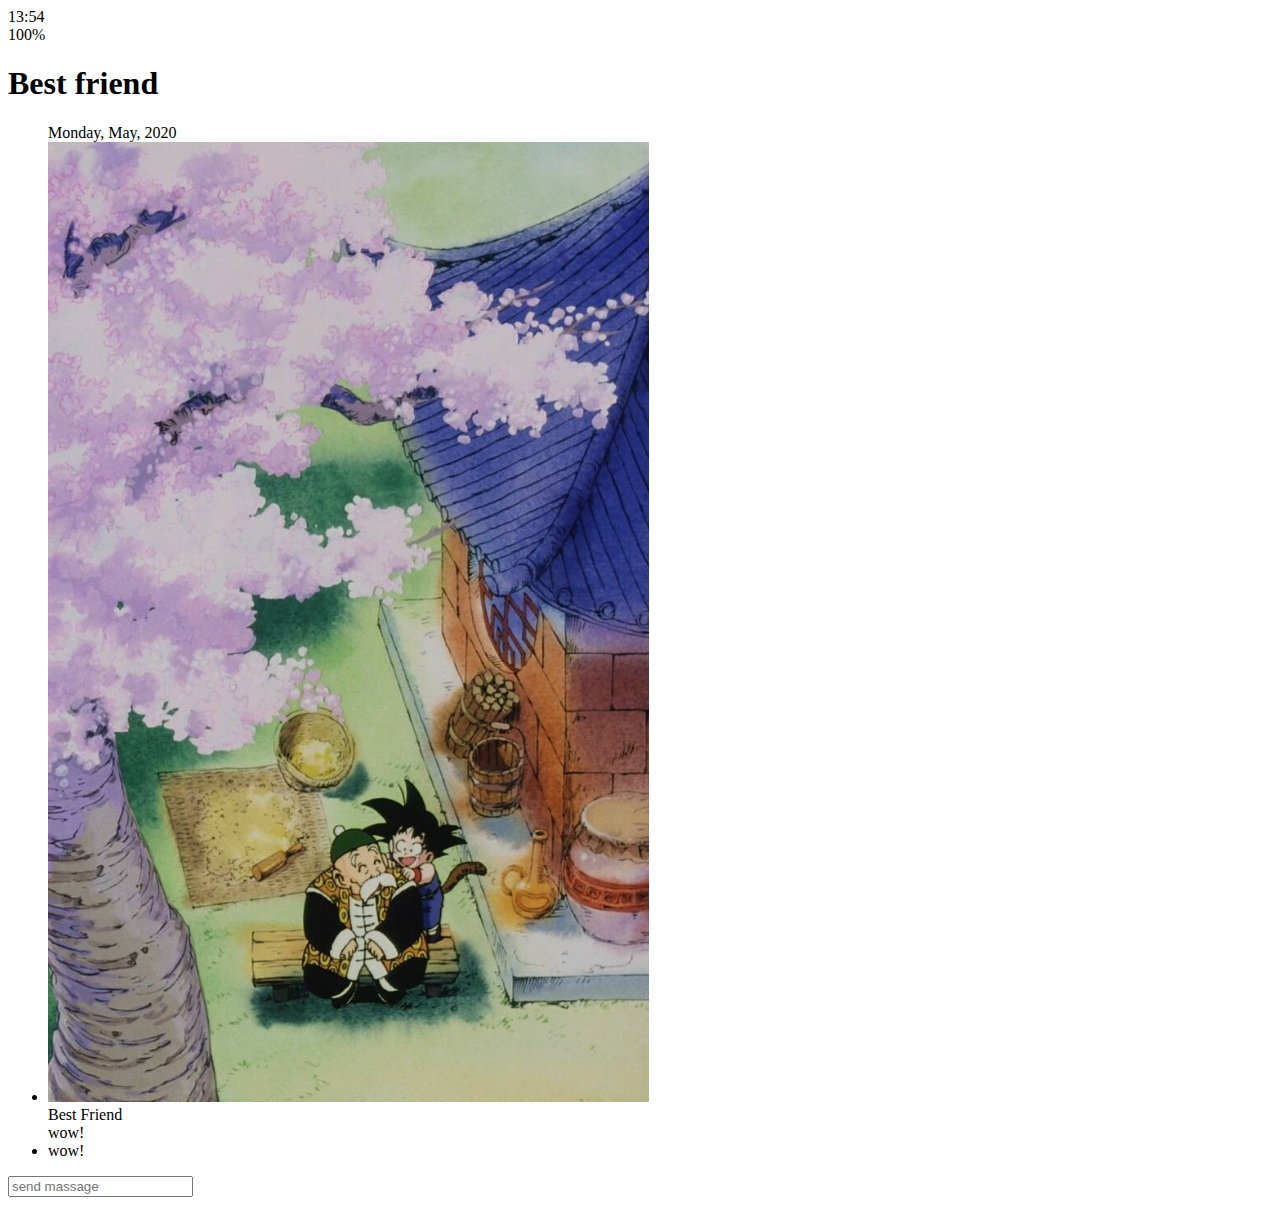
==== chat.html @ 14090994 "html update" ====
<!DOCTYPE html>
<html lang="en">

<head>
    <meta charset="UTF-8">
    <meta name="viewport" content="width=device-width, initial-scale=1.0">
    <link rel="stylesheet" href="https://use.fontawesome.com/releases/v5.13.0/css/all.css"
        integrity="sha384-Bfad6CLCknfcloXFOyFnlgtENryhrpZCe29RTifKEixXQZ38WheV+i/6YWSzkz3V" crossorigin="anonymous">
    <title>Chat | Kakao Clone</title>
</head>

<body>
    <div class="status-bar">
        <div class="status-bar__column">
            <span class="status-bar__clock">13:54 </span>
        </div>
        <div class="status-bar__column">
            <i class="fas fa-clock"></i>
            <i class="fas fa-volume-mute"></i>
            <i class="fas fa-wifi"></i>
            <span class="status-bar__battery-level">100%</span>
            <i class="fas fa-battery-full"></i>
        </div>
    </div>
    <header class="header">
        <div class="header__header-column">
            <div class="header__back-btn">
                <a href="index.html">
                    <i class="fas fa-arrow-left fa-2x"></i>
                </a>
            </div>
            <h1 class="header__title">Best friend</h1>
        </div>
        <div class="header__header-column">
            <span class="header__icon">
                <i class="fas fa-search"></i>
            </span>
            <div class="header__icon">
                <i class="fas fa-bars"></i>
            </div>
        </div>
    </header>
    <main class="chat">
        <ul class="chat__massages">
            <span class="chat__timestamp">Monday, May, 2020</span>
            <li class="incoming__massage massage">
                <img src="image/dragonball.jpg" class="g-avatar massage avatar" />
                <div class="massage__content">
                    <span class="massage__author">Best Friend</span>
                    <div class="massage__bubble">
                        wow!
                    </div>
                </div>
                <span class="massage__timestamp"></span>
            </li>
            <li class="incoming__massage massage">
                <span class="massage__timestamp"></span>
                <div class="massage__content">
                    <div class="massage__bubble">
                        wow!
                    </div>
                </div>

            </li>
        </ul>
    </main>
    <div class="chat__write">
        <div class="chat_write-column">
            <i class="fas fa-plus-square"></i>
        </div>
        <div class="chat_write-column">
            <input type="text" placeholder="send massage" class="chat__write-input">
        </div>
        <div class="chat_write-column">
            <span class="chat__icon">
                <i class="far fa-smile-wink"></i>
            </span>
            <span class="chat__icon">
                <i class="fas fa-microphone"></i>
            </span>
        </div>
    </div>
</body>

</html>
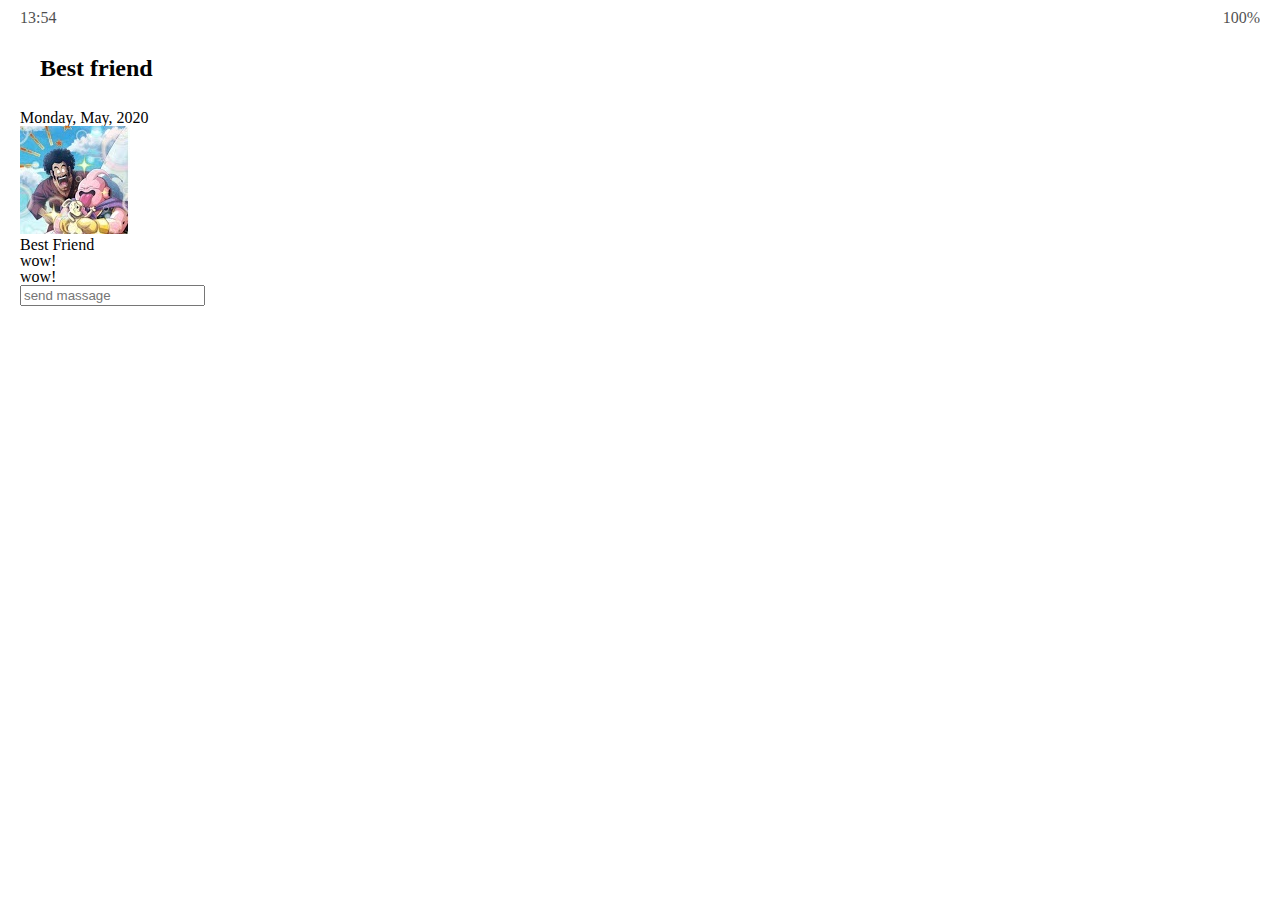
==== commit 15536255: "kakao update" ====
--- a/chat.html
+++ b/chat.html
@@ -6,6 +6,7 @@
     <meta name="viewport" content="width=device-width, initial-scale=1.0">
     <link rel="stylesheet" href="https://use.fontawesome.com/releases/v5.13.0/css/all.css"
         integrity="sha384-Bfad6CLCknfcloXFOyFnlgtENryhrpZCe29RTifKEixXQZ38WheV+i/6YWSzkz3V" crossorigin="anonymous">
+    <link rel="stylesheet" href="css/styles.css">
     <title>Chat | Kakao Clone</title>
 </head>
 
@@ -26,7 +27,7 @@
         <div class="header__header-column">
             <div class="header__back-btn">
                 <a href="index.html">
-                    <i class="fas fa-arrow-left fa-2x"></i>
+                    <i class="fas fa-arrow-left "></i>
                 </a>
             </div>
             <h1 class="header__title">Best friend</h1>
@@ -35,9 +36,9 @@
             <span class="header__icon">
                 <i class="fas fa-search"></i>
             </span>
-            <div class="header__icon">
+            <span class="header__icon">
                 <i class="fas fa-bars"></i>
-            </div>
+            </span>
         </div>
     </header>
     <main class="chat">
--- a/css/styles.css
+++ b/css/styles.css
@@ -0,0 +1,22 @@
+@import url('https://fonts.googleapis.com/css2?family=Open+Sans:400,600');
+@import "reset.css";
+@import "status-bar.css";
+@import "header.css";
+@import "nav-bar.css";
+
+*{
+    box-sizing: border-box;
+}
+
+body{
+    background-color: white;
+    padding: 10px 20px;
+    color: #020202;
+    font-family: "open sans" -apple-system, BlinkMacSystemFont, 'Segoe UI', Roboto, Oxygen, Ubuntu, Cantarell, 'Open Sans', 'Helvetica Neue', sans-serif;
+    
+
+}
+
+a {
+    color:inherit;
+}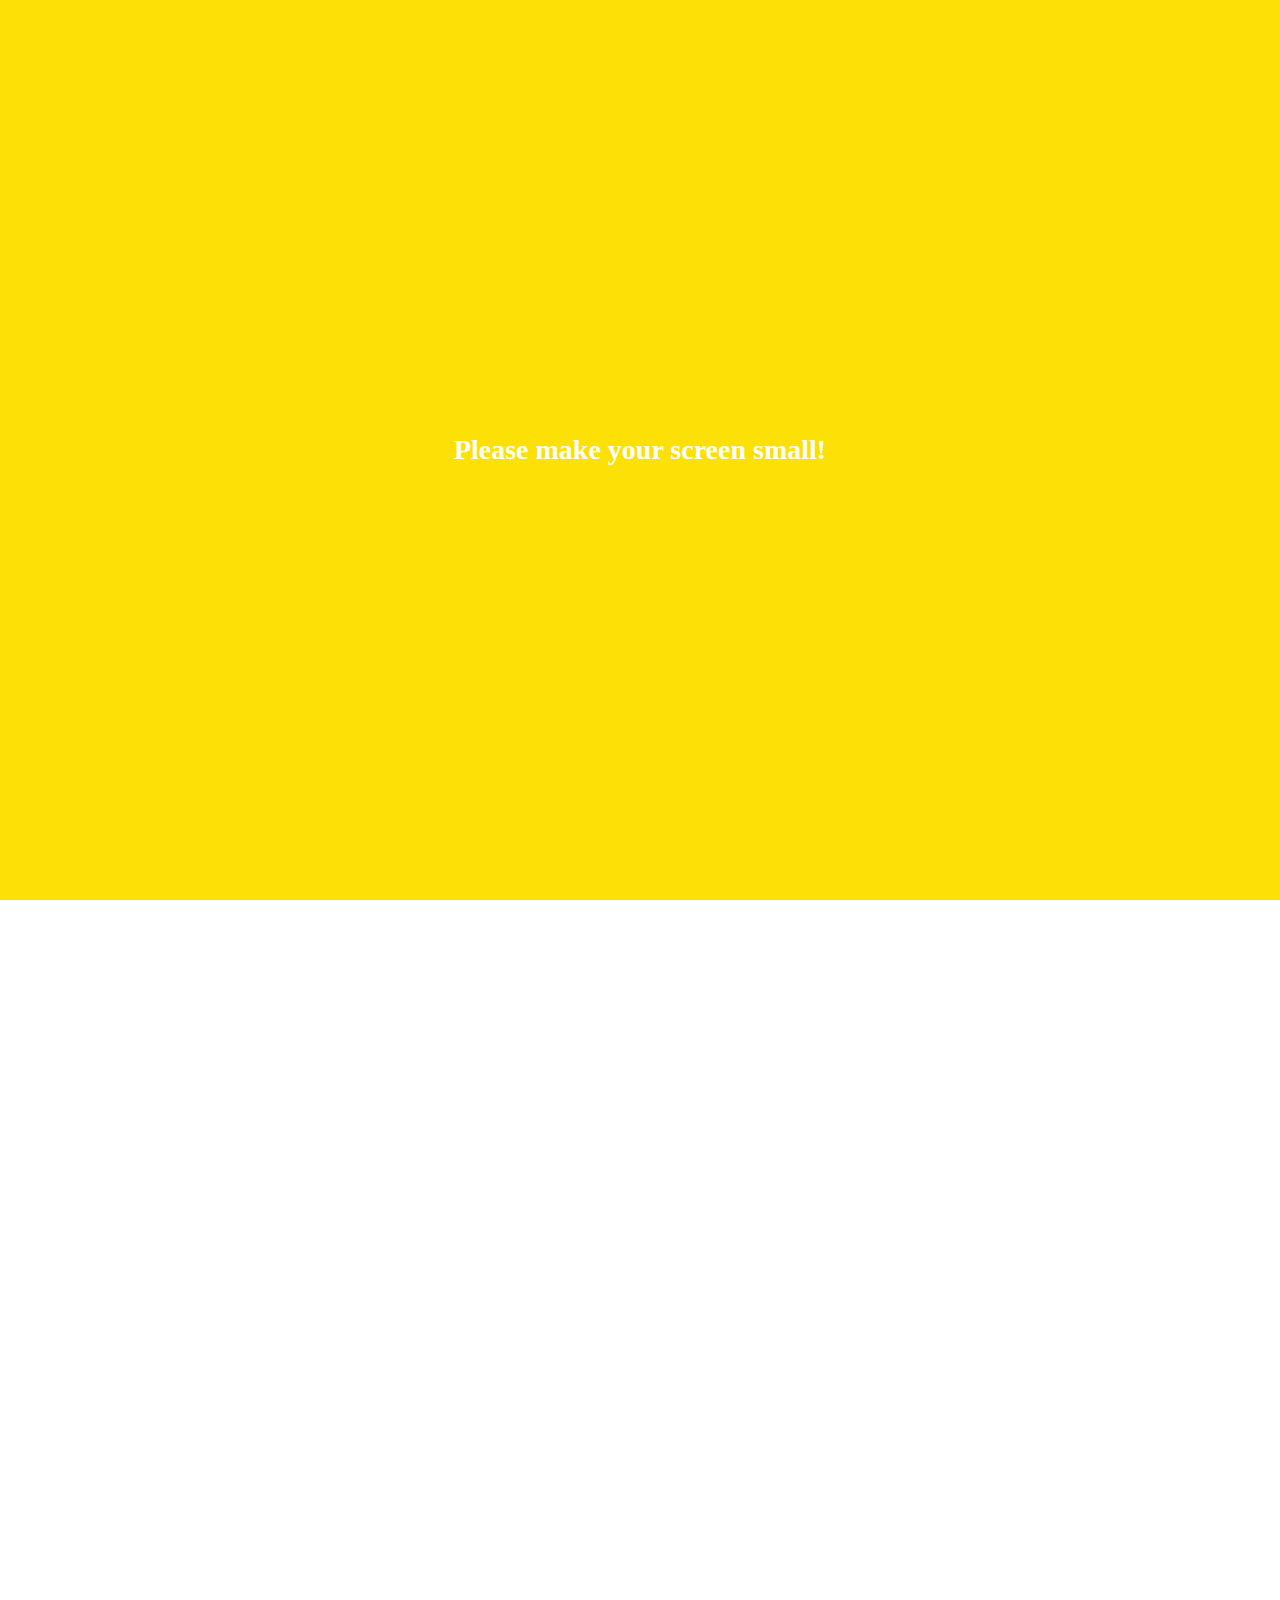
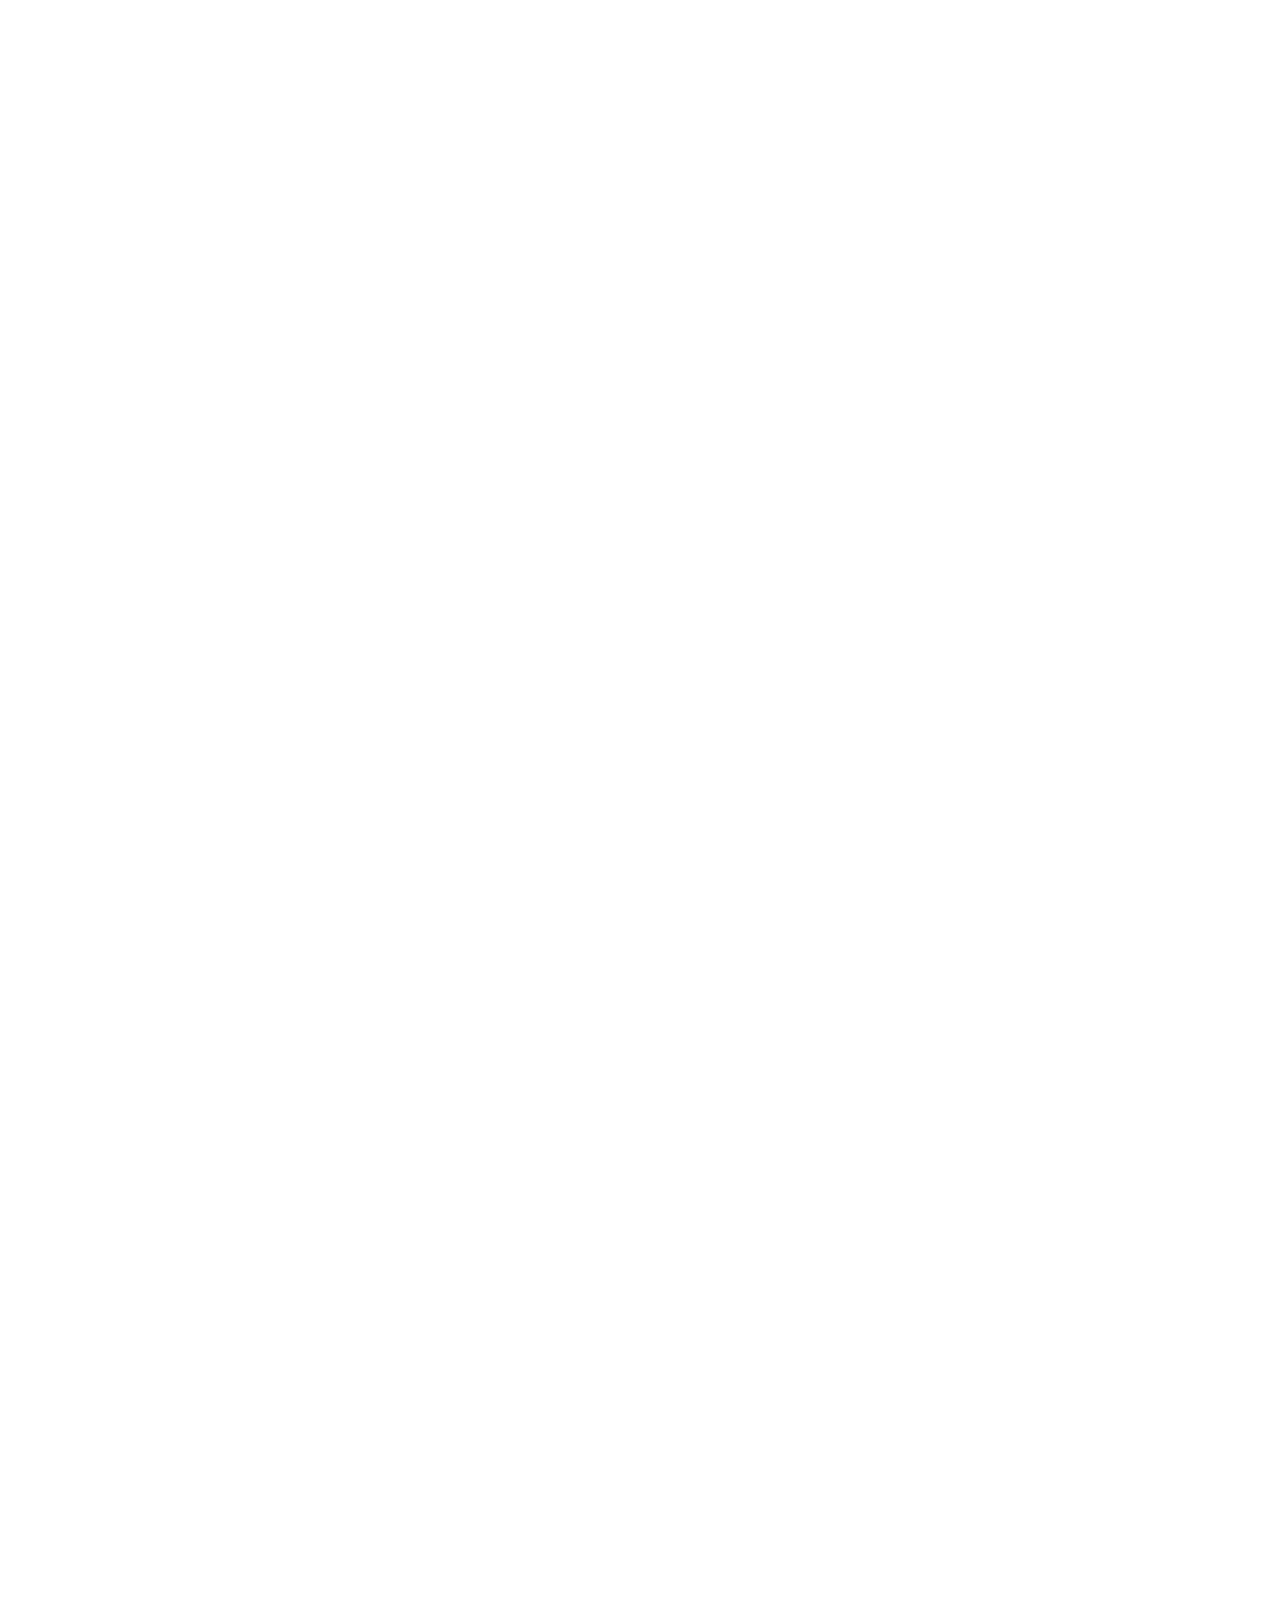
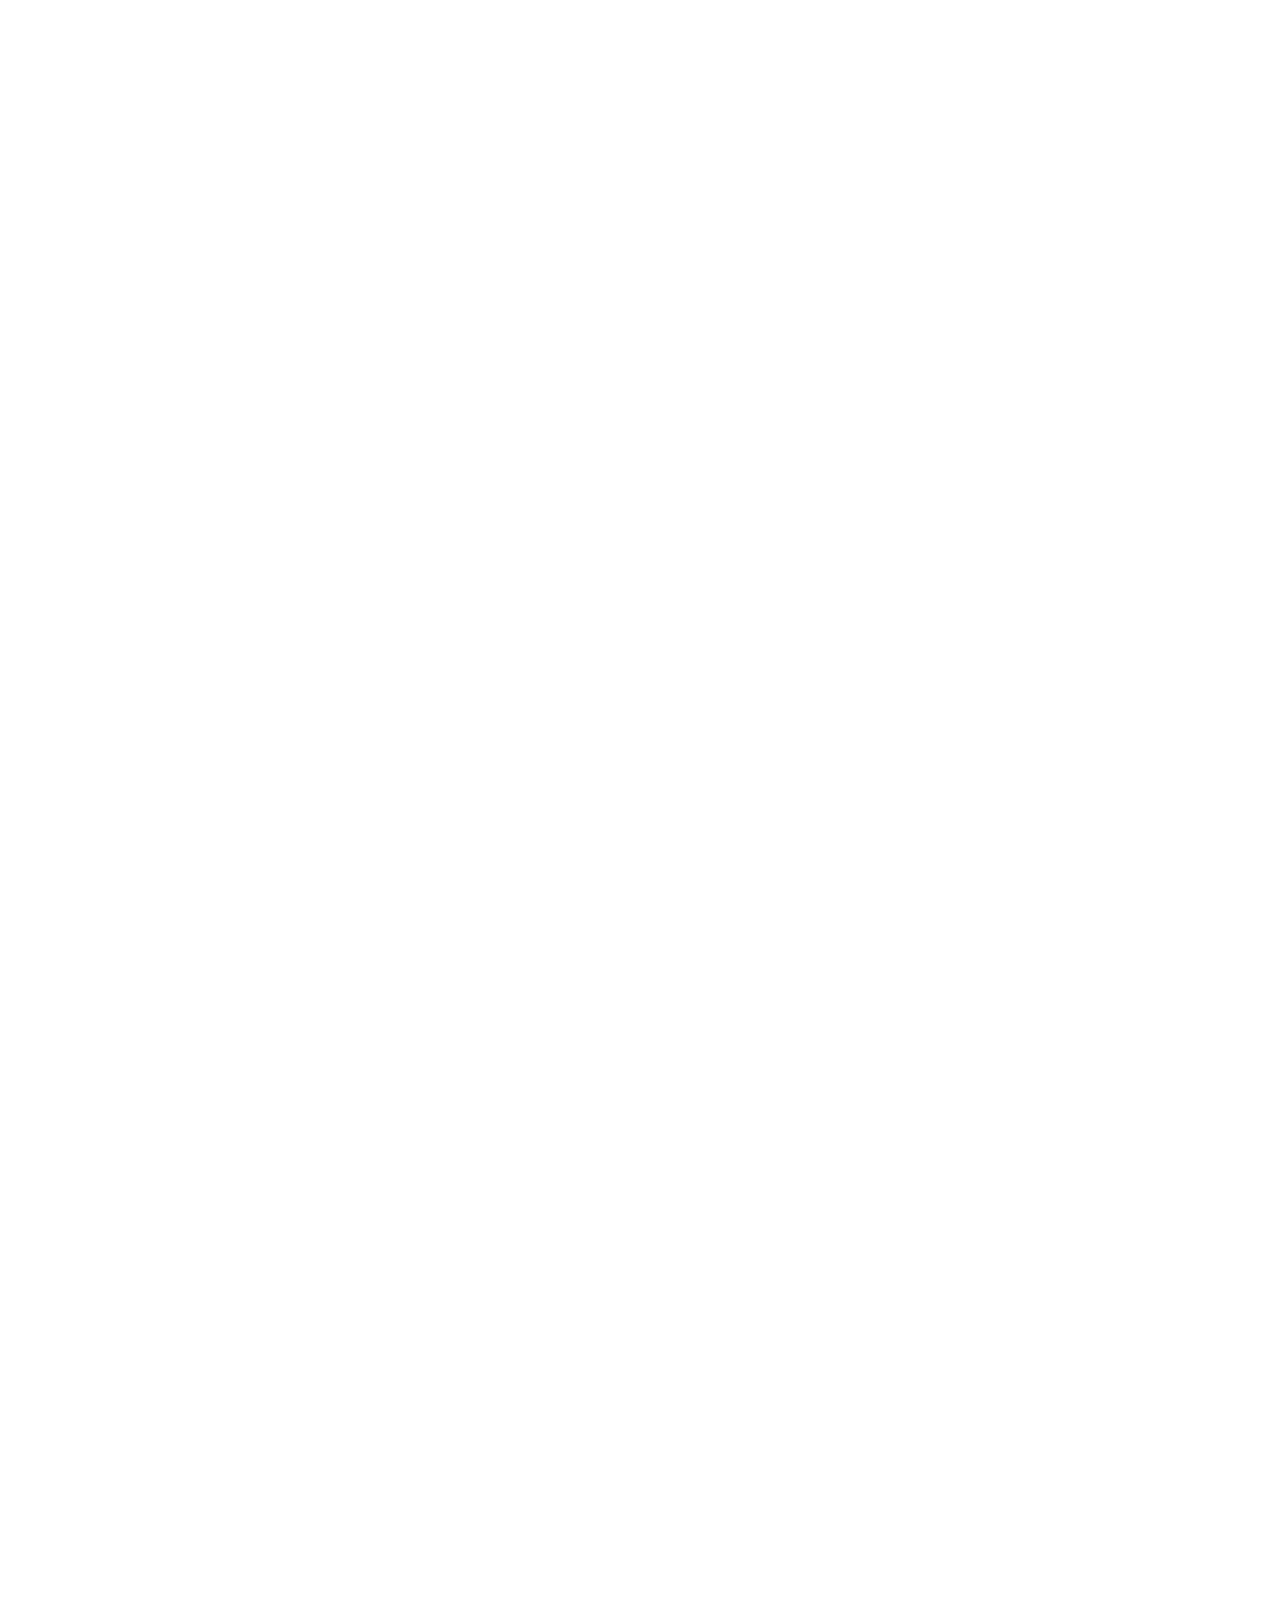
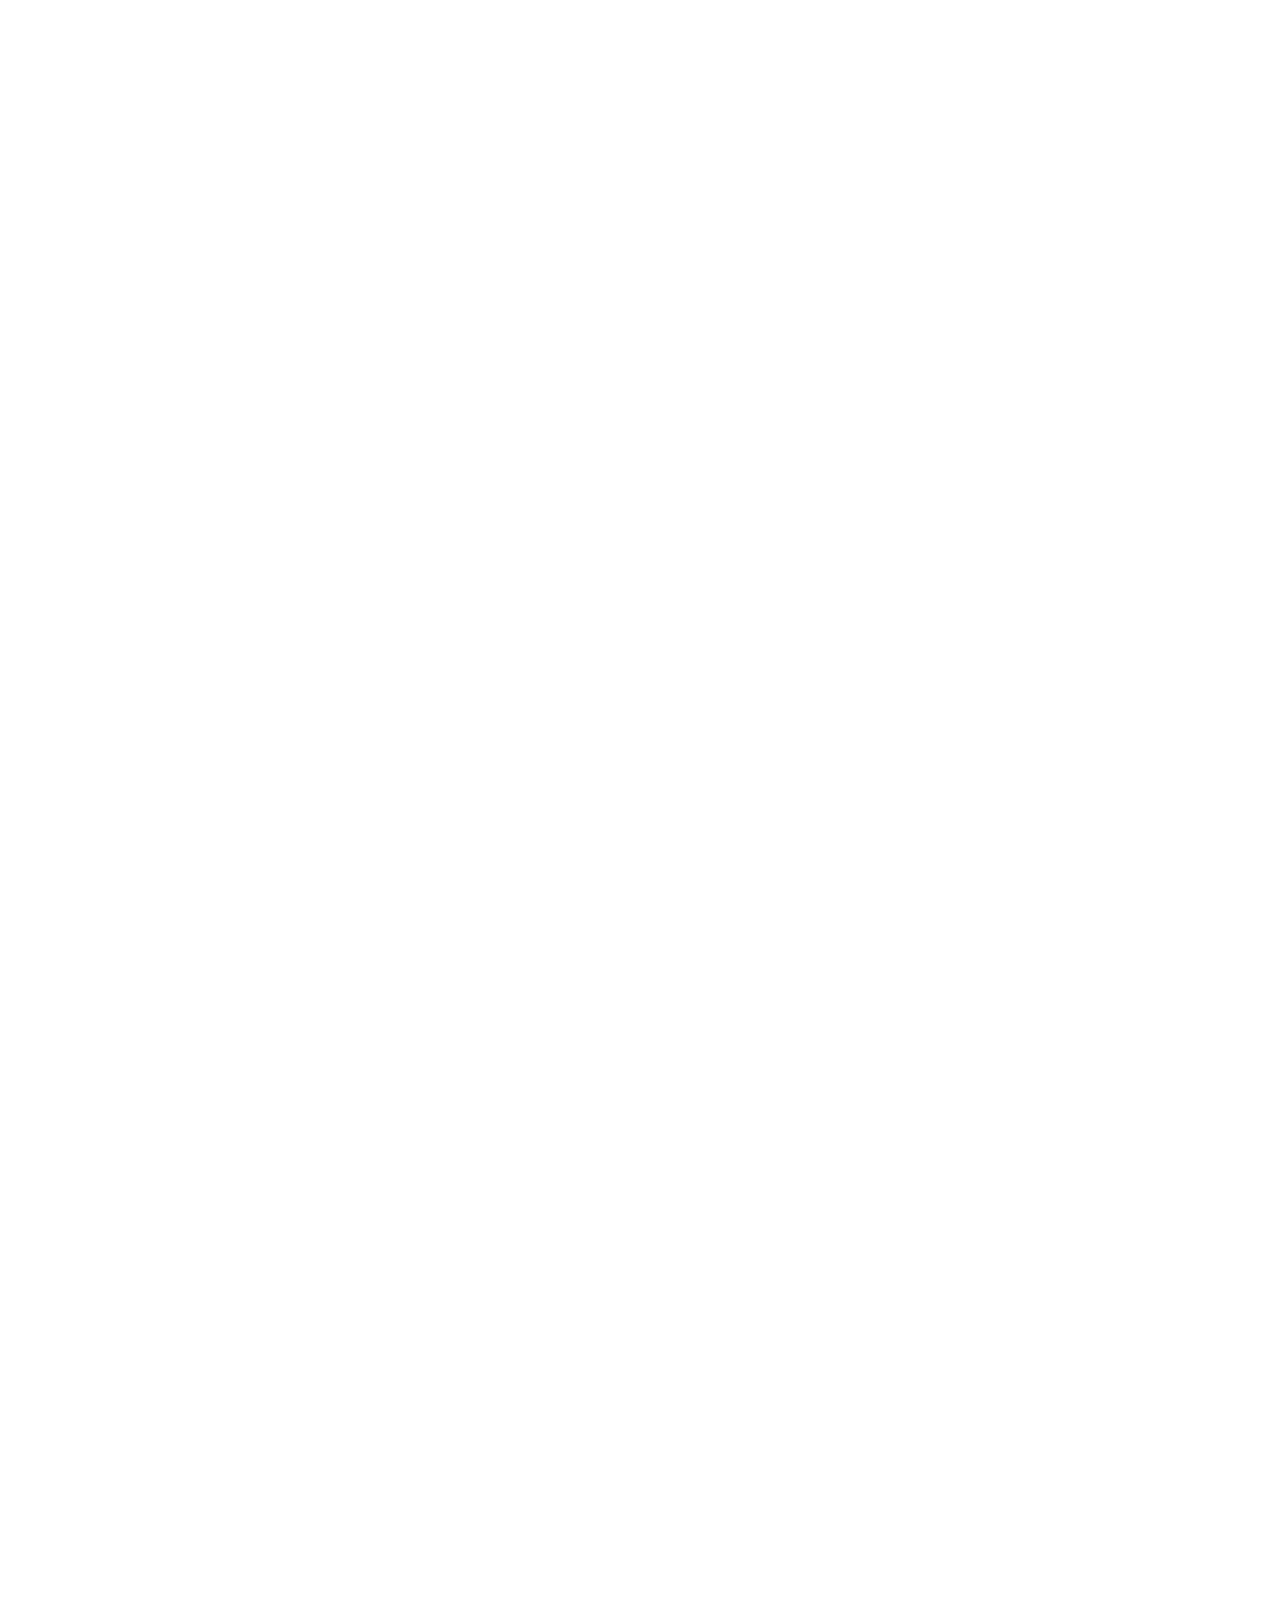
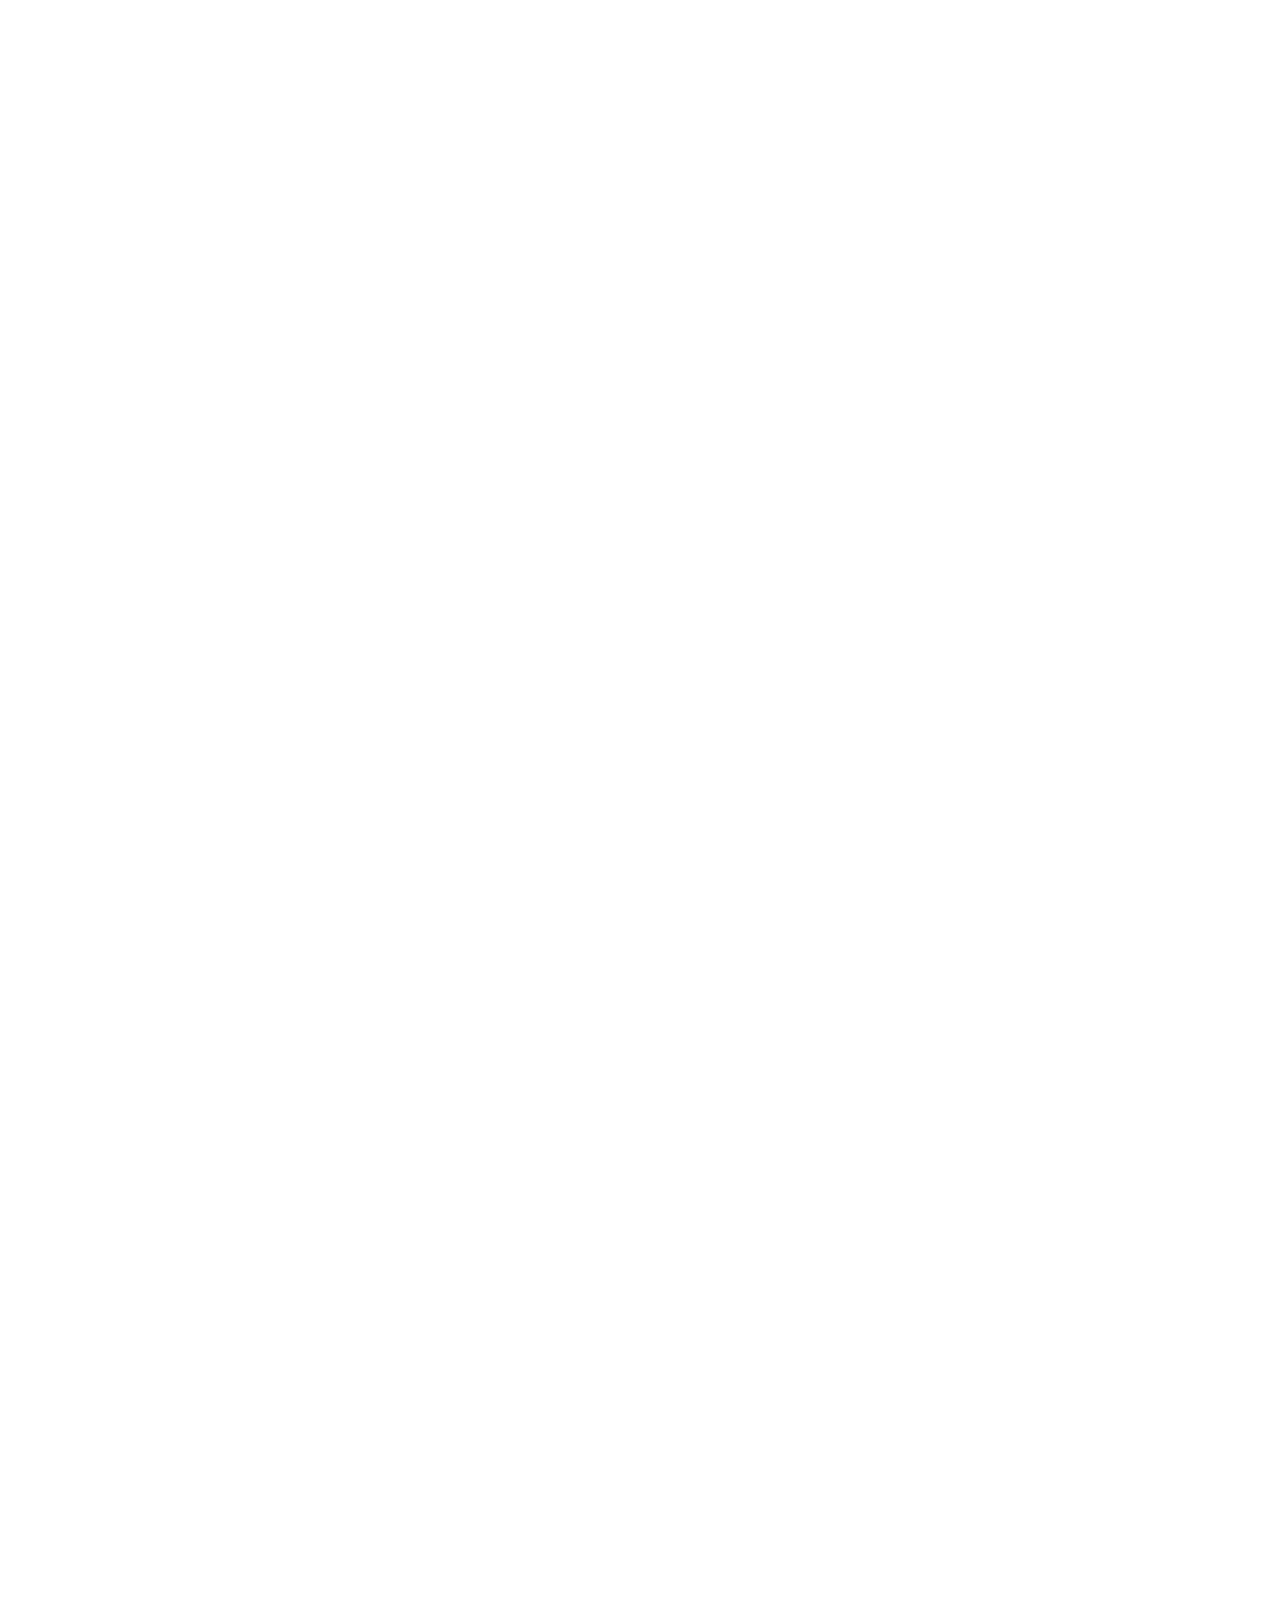
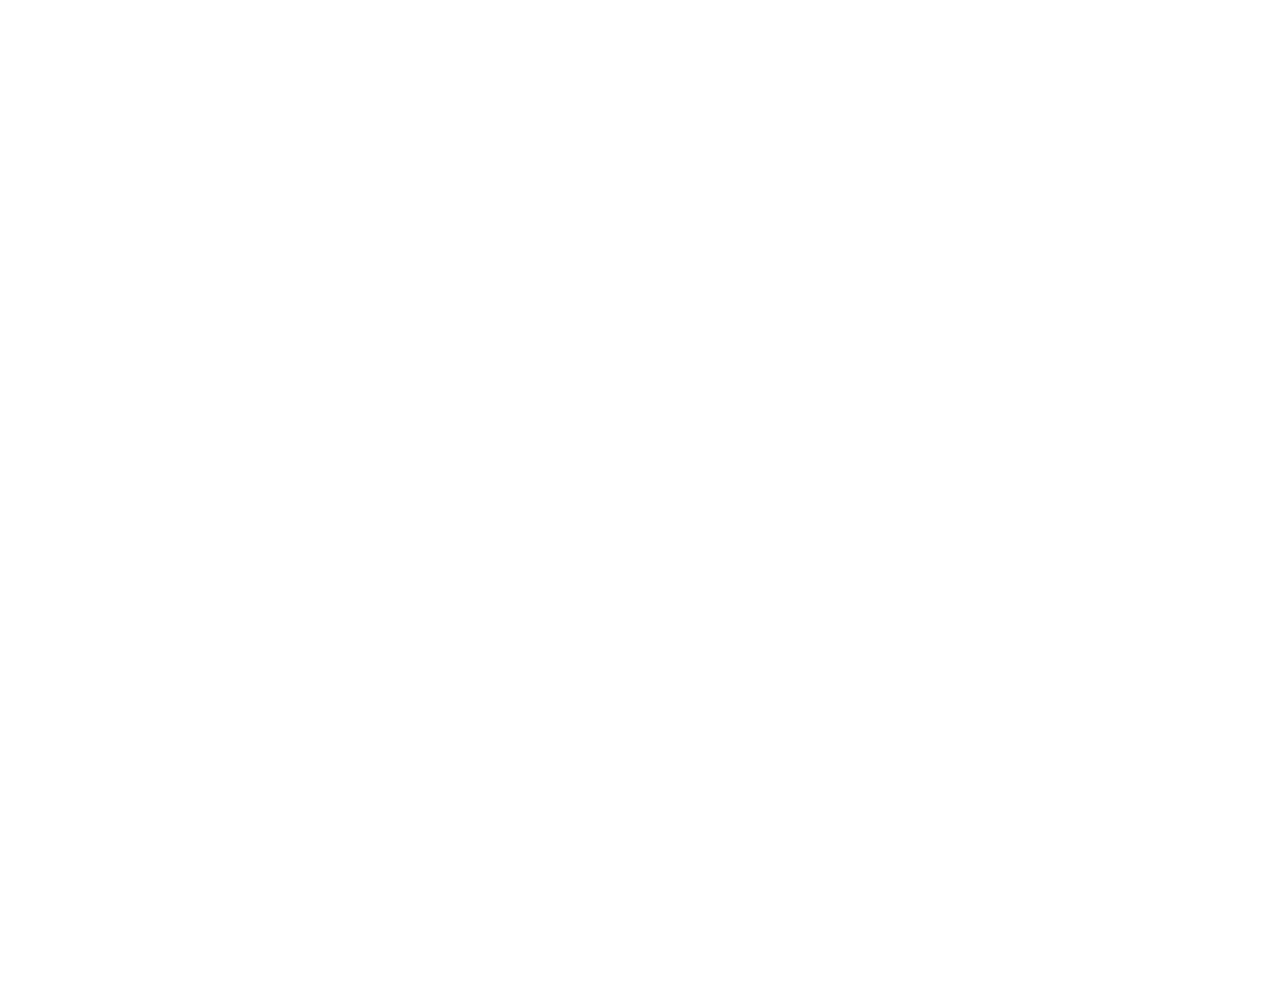
==== commit 667dd065: "Last update" ====
--- a/chat.html
+++ b/chat.html
@@ -10,76 +10,101 @@
     <title>Chat | Kakao Clone</title>
 </head>
 
-<body>
-    <div class="status-bar">
-        <div class="status-bar__column">
-            <span class="status-bar__clock">13:54 </span>
+<body class="chats__body">
+    <div class="header__wrapper">
+        <div class="status-bar">
+            <div class="status-bar__column">
+                <span class="status-bar__clock">13:54 </span>
+            </div>
+            <div class="status-bar__column">
+                <i class="fas fa-clock"></i>
+                <i class="fas fa-volume-mute"></i>
+                <i class="fas fa-wifi"></i>
+                <span class="status-bar__battery-level">100%</span>
+                <i class="fas fa-battery-full"></i>
+            </div>
         </div>
-        <div class="status-bar__column">
-            <i class="fas fa-clock"></i>
-            <i class="fas fa-volume-mute"></i>
-            <i class="fas fa-wifi"></i>
-            <span class="status-bar__battery-level">100%</span>
-            <i class="fas fa-battery-full"></i>
-        </div>
+        <header class="header">
+            <div class="header__header-column">
+                <div class="header__back-btn">
+                    <a href="index.html">
+                        <i class="fas fa-arrow-left "></i>
+                    </a>
+                </div>
+                <h1 class="header__title">Best friend</h1>
+            </div>
+            <div class="header__header-column">
+                <span class="header__icon">
+                    <i class="fas fa-search"></i>
+                </span>
+                <span class="header__icon">
+                    <i class="fas fa-bars"></i>
+                </span>
+            </div>
+        </header>
     </div>
-    <header class="header">
-        <div class="header__header-column">
-            <div class="header__back-btn">
-                <a href="index.html">
-                    <i class="fas fa-arrow-left "></i>
-                </a>
-            </div>
-            <h1 class="header__title">Best friend</h1>
-        </div>
-        <div class="header__header-column">
-            <span class="header__icon">
-                <i class="fas fa-search"></i>
-            </span>
-            <span class="header__icon">
-                <i class="fas fa-bars"></i>
-            </span>
-        </div>
-    </header>
-    <main class="chat">
+
+    <main class="chat__screen">
         <ul class="chat__massages">
             <span class="chat__timestamp">Monday, May, 2020</span>
             <li class="incoming__massage massage">
-                <img src="image/dragonball.jpg" class="g-avatar massage avatar" />
+                <img src="image/dragonball.jpg" class="m-avatar massage avatar" />
                 <div class="massage__content">
+
+                    <span class="massage__bubble">
+                        야
+                    </span>
                     <span class="massage__author">Best Friend</span>
-                    <div class="massage__bubble">
-                        wow!
-                    </div>
                 </div>
+            </li>
+            <li class="sent__massage massage">
                 <span class="massage__timestamp"></span>
+                <div class="massage__content">
+                    <span class="massage__bubble">
+                        안녕
+                    </span>
+                </div>
+
             </li>
             <li class="incoming__massage massage">
+                <img src="image/dragonball.jpg" class="m-avatar massage avatar" />
+                <div class="massage__content">
+
+                    <span class="massage__bubble">
+                        잘가
+                    </span>
+                    <span class="massage__author">Best Friend</span>
+                </div>
+
+            </li>
+            <li class="sent__massage massage">
                 <span class="massage__timestamp"></span>
                 <div class="massage__content">
-                    <div class="massage__bubble">
-                        wow!
-                    </div>
+                    <span class="massage__bubble">
+                        즐퇴
+                    </span>
                 </div>
 
             </li>
         </ul>
     </main>
-    <div class="chat__write">
-        <div class="chat_write-column">
-            <i class="fas fa-plus-square"></i>
+    <div class="chat__write-container">
+        <input class="chat__write" type="text" placeholder="send massage" class="chat__write-input">
+        <div class="chat__icon-left chat__icon">
+            <i class="far fa-plus-square"></i>
         </div>
-        <div class="chat_write-column">
-            <input type="text" placeholder="send massage" class="chat__write-input">
-        </div>
-        <div class="chat_write-column">
-            <span class="chat__icon">
+        <div class="chat__icon-right chat__icon">
+            <span class="chat__write-icon">
                 <i class="far fa-smile-wink"></i>
             </span>
-            <span class="chat__icon">
+            <span class="chat__write-icon">
                 <i class="fas fa-microphone"></i>
             </span>
         </div>
+
+    </div>
+    <div class="bigscreen">
+        <span class="bigscreen__text">Please make your screen small!</span>
     </div>
 </body>
 
--- a/css/styles.css
+++ b/css/styles.css
@@ -1,8 +1,15 @@
-@import url('https://fonts.googleapis.com/css2?family=Open+Sans:400,600');
+@import url('https://fonts.googleapis.com/css2?family=Open+Sans:300,400,600');
 @import "reset.css";
 @import "status-bar.css";
 @import "header.css";
 @import "nav-bar.css";
+@import "friend.css";
+@import "friends.css";
+@import "find.css";
+@import "more.css";
+@import "settings.css";
+@import "chat.css";
+@import "mobile.css";
 
 *{
     box-sizing: border-box;
@@ -19,4 +26,19 @@
 
 a {
     color:inherit;
+    text-decoration: none;
+}
+
+@keyframes fadein{
+    from{
+        opacity: 0;
+        transform: translateY(50px);
+    }
+    to{
+        opacity: 1;
+        transform: none;
+    }
+}
+main{
+    animation: fadein 0.5s ease-in-out;
 }